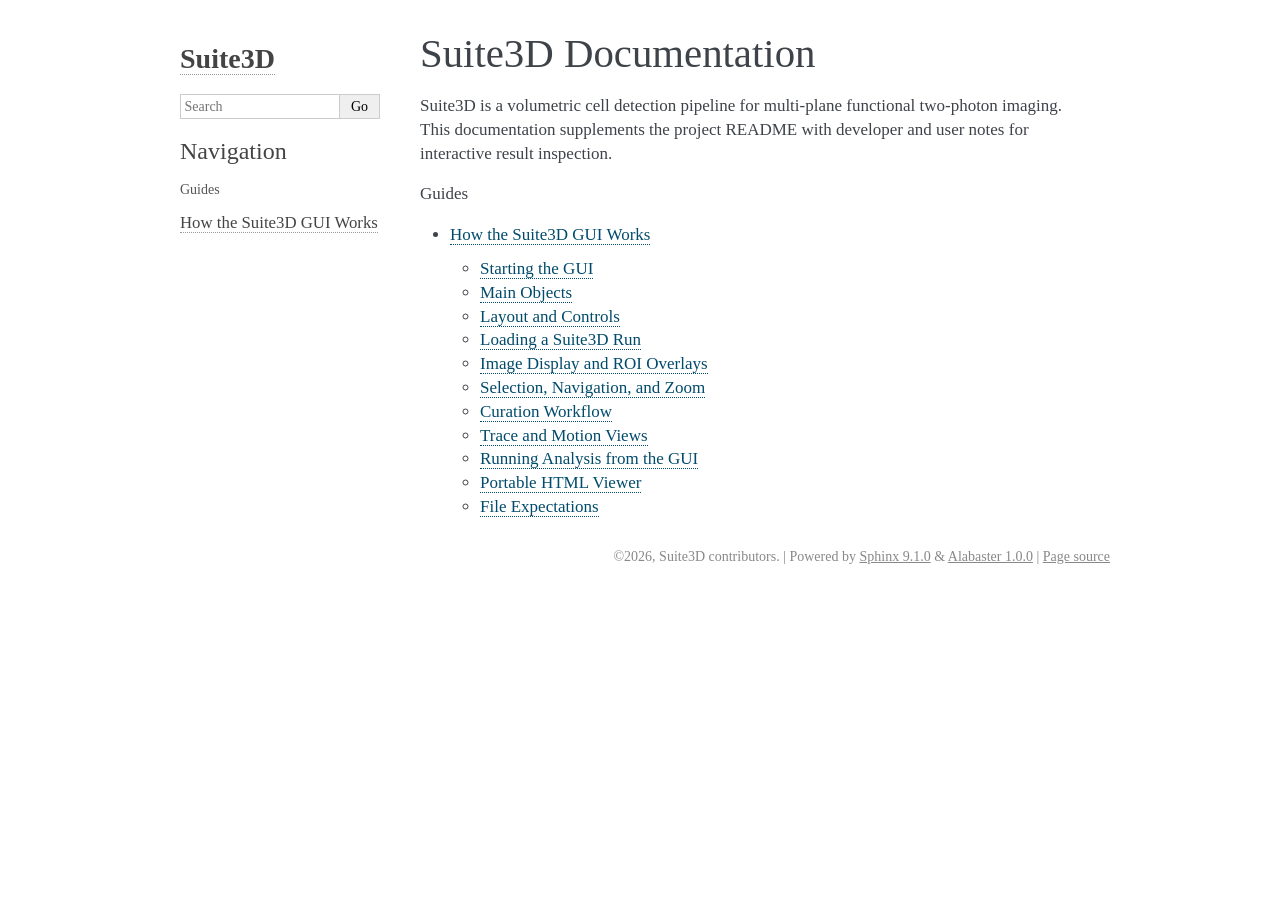
==== docs/_build/html/index.html @ a93b2b89 "Add GUI Sphinx documentation" ====
<!DOCTYPE html>

<html lang="en" data-content_root="./">
  <head>
    <meta charset="utf-8" />
    <meta name="viewport" content="width=device-width, initial-scale=1.0" /><meta name="viewport" content="width=device-width, initial-scale=1" />

    <title>Suite3D Documentation &#8212; Suite3D documentation</title>
    <link rel="stylesheet" type="text/css" href="_static/pygments.css?v=5ecbeea2" />
    <link rel="stylesheet" type="text/css" href="_static/basic.css?v=b08954a9" />
    <link rel="stylesheet" type="text/css" href="_static/alabaster.css?v=27fed22d" />
    <script src="_static/documentation_options.js?v=5929fcd5"></script>
    <script src="_static/doctools.js?v=fd6eb6e6"></script>
    <script src="_static/sphinx_highlight.js?v=6ffebe34"></script>
    <link rel="index" title="Index" href="genindex.html" />
    <link rel="search" title="Search" href="search.html" />
    <link rel="next" title="How the Suite3D GUI Works" href="gui.html" />

  <link rel="stylesheet" href="_static/custom.css" type="text/css" />





  </head><body>


    <div class="document">
      <div class="documentwrapper">
        <div class="bodywrapper">


          <div class="body" role="main">

  <section id="suite3d-documentation">
<h1>Suite3D Documentation<a class="headerlink" href="#suite3d-documentation" title="Link to this heading">¶</a></h1>
<p>Suite3D is a volumetric cell detection pipeline for multi-plane functional
two-photon imaging. This documentation supplements the project README with
developer and user notes for interactive result inspection.</p>
<div class="toctree-wrapper compound">
<p class="caption" role="heading"><span class="caption-text">Guides</span></p>
<ul>
<li class="toctree-l1"><a class="reference internal" href="gui.html">How the Suite3D GUI Works</a><ul>
<li class="toctree-l2"><a class="reference internal" href="gui.html#starting-the-gui">Starting the GUI</a></li>
<li class="toctree-l2"><a class="reference internal" href="gui.html#main-objects">Main Objects</a></li>
<li class="toctree-l2"><a class="reference internal" href="gui.html#layout-and-controls">Layout and Controls</a></li>
<li class="toctree-l2"><a class="reference internal" href="gui.html#loading-a-suite3d-run">Loading a Suite3D Run</a></li>
<li class="toctree-l2"><a class="reference internal" href="gui.html#image-display-and-roi-overlays">Image Display and ROI Overlays</a></li>
<li class="toctree-l2"><a class="reference internal" href="gui.html#selection-navigation-and-zoom">Selection, Navigation, and Zoom</a></li>
<li class="toctree-l2"><a class="reference internal" href="gui.html#curation-workflow">Curation Workflow</a></li>
<li class="toctree-l2"><a class="reference internal" href="gui.html#trace-and-motion-views">Trace and Motion Views</a></li>
<li class="toctree-l2"><a class="reference internal" href="gui.html#running-analysis-from-the-gui">Running Analysis from the GUI</a></li>
<li class="toctree-l2"><a class="reference internal" href="gui.html#portable-html-viewer">Portable HTML Viewer</a></li>
<li class="toctree-l2"><a class="reference internal" href="gui.html#file-expectations">File Expectations</a></li>
</ul>
</li>
</ul>
</div>
</section>


          </div>

        </div>
      </div>
      <div class="sphinxsidebar" role="navigation" aria-label="Main">
        <div class="sphinxsidebarwrapper">
<h1 class="logo"><a href="#">Suite3D</a></h1>









<search id="searchbox" style="display: none" role="search">
    <div class="searchformwrapper">
    <form class="search" action="search.html" method="get">
      <input type="text" name="q" aria-labelledby="searchlabel" autocomplete="off" autocorrect="off" autocapitalize="off" spellcheck="false" placeholder="Search"/>
      <input type="submit" value="Go" />
    </form>
    </div>
</search>
<script>document.getElementById('searchbox').style.display = "block"</script><h3>Navigation</h3>
<p class="caption" role="heading"><span class="caption-text">Guides</span></p>
<ul>
<li class="toctree-l1"><a class="reference internal" href="gui.html">How the Suite3D GUI Works</a></li>
</ul>

<div class="relations">
<h3>Related Topics</h3>
<ul>
  <li><a href="#">Documentation overview</a><ul>
      <li>Next: <a href="gui.html" title="next chapter">How the Suite3D GUI Works</a></li>
  </ul></li>
</ul>
</div>








        </div>
      </div>
      <div class="clearer"></div>
    </div>
    <div class="footer">
      &#169;2026, Suite3D contributors.

      |
      Powered by <a href="https://www.sphinx-doc.org/">Sphinx 9.1.0</a>
      &amp; <a href="https://alabaster.readthedocs.io">Alabaster 1.0.0</a>

      |
      <a href="_sources/index.rst.txt"
          rel="nofollow">Page source</a>
    </div>




  </body>
</html>
---- docs/_build/html/_static/pygments.css ----
pre { line-height: 125%; }
td.linenos .normal { color: inherit; background-color: transparent; padding-left: 5px; padding-right: 5px; }
span.linenos { color: inherit; background-color: transparent; padding-left: 5px; padding-right: 5px; }
td.linenos .special { color: #000000; background-color: #ffffc0; padding-left: 5px; padding-right: 5px; }
span.linenos.special { color: #000000; background-color: #ffffc0; padding-left: 5px; padding-right: 5px; }
.highlight .hll { background-color: #ffffcc }
.highlight { background: #f8f8f8; }
.highlight .c { color: #8F5902; font-style: italic } /* Comment */
.highlight .err { color: #A40000; border: 1px solid #EF2929 } /* Error */
.highlight .g { color: #000 } /* Generic */
.highlight .k { color: #004461; font-weight: bold } /* Keyword */
.highlight .l { color: #000 } /* Literal */
.highlight .n { color: #000 } /* Name */
.highlight .o { color: #582800 } /* Operator */
.highlight .x { color: #000 } /* Other */
.highlight .p { color: #000; font-weight: bold } /* Punctuation */
.highlight .ch { color: #8F5902; font-style: italic } /* Comment.Hashbang */
.highlight .cm { color: #8F5902; font-style: italic } /* Comment.Multiline */
.highlight .cp { color: #8F5902 } /* Comment.Preproc */
.highlight .cpf { color: #8F5902; font-style: italic } /* Comment.PreprocFile */
.highlight .c1 { color: #8F5902; font-style: italic } /* Comment.Single */
.highlight .cs { color: #8F5902; font-style: italic } /* Comment.Special */
.highlight .gd { color: #A40000 } /* Generic.Deleted */
.highlight .ge { color: #000; font-style: italic } /* Generic.Emph */
.highlight .ges { color: #000 } /* Generic.EmphStrong */
.highlight .gr { color: #EF2929 } /* Generic.Error */
.highlight .gh { color: #000080; font-weight: bold } /* Generic.Heading */
.highlight .gi { color: #00A000 } /* Generic.Inserted */
.highlight .go { color: #888 } /* Generic.Output */
.highlight .gp { color: #745334 } /* Generic.Prompt */
.highlight .gs { color: #000; font-weight: bold } /* Generic.Strong */
.highlight .gu { color: #800080; font-weight: bold } /* Generic.Subheading */
.highlight .gt { color: #A40000; font-weight: bold } /* Generic.Traceback */
.highlight .kc { color: #004461; font-weight: bold } /* Keyword.Constant */
.highlight .kd { color: #004461; font-weight: bold } /* Keyword.Declaration */
.highlight .kn { color: #004461; font-weight: bold } /* Keyword.Namespace */
.highlight .kp { color: #004461; font-weight: bold } /* Keyword.Pseudo */
.highlight .kr { color: #004461; font-weight: bold } /* Keyword.Reserved */
.highlight .kt { color: #004461; font-weight: bold } /* Keyword.Type */
.highlight .ld { color: #000 } /* Literal.Date */
.highlight .m { color: #900 } /* Literal.Number */
.highlight .s { color: #4E9A06 } /* Literal.String */
.highlight .na { color: #C4A000 } /* Name.Attribute */
.highlight .nb { color: #004461 } /* Name.Builtin */
.highlight .nc { color: #000 } /* Name.Class */
.highlight .no { color: #000 } /* Name.Constant */
.highlight .nd { color: #888 } /* Name.Decorator */
.highlight .ni { color: #CE5C00 } /* Name.Entity */
.highlight .ne { color: #C00; font-weight: bold } /* Name.Exception */
.highlight .nf { color: #000 } /* Name.Function */
.highlight .nl { color: #F57900 } /* Name.Label */
.highlight .nn { color: #000 } /* Name.Namespace */
.highlight .nx { color: #000 } /* Name.Other */
.highlight .py { color: #000 } /* Name.Property */
.highlight .nt { color: #004461; font-weight: bold } /* Name.Tag */
.highlight .nv { color: #000 } /* Name.Variable */
.highlight .ow { color: #004461; font-weight: bold } /* Operator.Word */
.highlight .pm { color: #000; font-weight: bold } /* Punctuation.Marker */
.highlight .w { color: #F8F8F8 } /* Text.Whitespace */
.highlight .mb { color: #900 } /* Literal.Number.Bin */
.highlight .mf { color: #900 } /* Literal.Number.Float */
.highlight .mh { color: #900 } /* Literal.Number.Hex */
.highlight .mi { color: #900 } /* Literal.Number.Integer */
.highlight .mo { color: #900 } /* Literal.Number.Oct */
.highlight .sa { color: #4E9A06 } /* Literal.String.Affix */
.highlight .sb { color: #4E9A06 } /* Literal.String.Backtick */
.highlight .sc { color: #4E9A06 } /* Literal.String.Char */
.highlight .dl { color: #4E9A06 } /* Literal.String.Delimiter */
.highlight .sd { color: #8F5902; font-style: italic } /* Literal.String.Doc */
.highlight .s2 { color: #4E9A06 } /* Literal.String.Double */
.highlight .se { color: #4E9A06 } /* Literal.String.Escape */
.highlight .sh { color: #4E9A06 } /* Literal.String.Heredoc */
.highlight .si { color: #4E9A06 } /* Literal.String.Interpol */
.highlight .sx { color: #4E9A06 } /* Literal.String.Other */
.highlight .sr { color: #4E9A06 } /* Literal.String.Regex */
.highlight .s1 { color: #4E9A06 } /* Literal.String.Single */
.highlight .ss { color: #4E9A06 } /* Literal.String.Symbol */
.highlight .bp { color: #3465A4 } /* Name.Builtin.Pseudo */
.highlight .fm { color: #000 } /* Name.Function.Magic */
.highlight .vc { color: #000 } /* Name.Variable.Class */
.highlight .vg { color: #000 } /* Name.Variable.Global */
.highlight .vi { color: #000 } /* Name.Variable.Instance */
.highlight .vm { color: #000 } /* Name.Variable.Magic */
.highlight .il { color: #900 } /* Literal.Number.Integer.Long */
---- docs/_build/html/_static/basic.css ----
/*
 * Sphinx stylesheet -- basic theme.
 */

/* -- main layout ----------------------------------------------------------- */

div.clearer {
    clear: both;
}

div.section::after {
    display: block;
    content: '';
    clear: left;
}

/* -- relbar ---------------------------------------------------------------- */

div.related {
    width: 100%;
    font-size: 90%;
}

div.related h3 {
    display: none;
}

div.related ul {
    margin: 0;
    padding: 0 0 0 10px;
    list-style: none;
}

div.related li {
    display: inline;
}

div.related li.right {
    float: right;
    margin-right: 5px;
}

/* -- sidebar --------------------------------------------------------------- */

div.sphinxsidebarwrapper {
    padding: 10px 5px 0 10px;
}

div.sphinxsidebar {
    float: left;
    width: 230px;
    margin-left: -100%;
    font-size: 90%;
    word-wrap: break-word;
    overflow-wrap : break-word;
}

div.sphinxsidebar ul {
    list-style: none;
}

div.sphinxsidebar ul ul,
div.sphinxsidebar ul.want-points {
    margin-left: 20px;
    list-style: square;
}

div.sphinxsidebar ul ul {
    margin-top: 0;
    margin-bottom: 0;
}

div.sphinxsidebar form {
    margin-top: 10px;
}

div.sphinxsidebar input {
    border: 1px solid #98dbcc;
    font-family: sans-serif;
    font-size: 1em;
}

div.sphinxsidebar #searchbox form.search {
    overflow: hidden;
}

div.sphinxsidebar #searchbox input[type="text"] {
    float: left;
    width: 80%;
    padding: 0.25em;
    box-sizing: border-box;
}

div.sphinxsidebar #searchbox input[type="submit"] {
    float: left;
    width: 20%;
    border-left: none;
    padding: 0.25em;
    box-sizing: border-box;
}


img {
    border: 0;
    max-width: 100%;
}

/* -- search page ----------------------------------------------------------- */

ul.search {
    margin-top: 10px;
}

ul.search li {
    padding: 5px 0;
}

ul.search li a {
    font-weight: bold;
}

ul.search li p.context {
    color: #888;
    margin: 2px 0 0 30px;
    text-align: left;
}

ul.keywordmatches li.goodmatch a {
    font-weight: bold;
}

/* -- index page ------------------------------------------------------------ */

table.contentstable {
    width: 90%;
    margin-left: auto;
    margin-right: auto;
}

table.contentstable p.biglink {
    line-height: 150%;
}

a.biglink {
    font-size: 1.3em;
}

span.linkdescr {
    font-style: italic;
    padding-top: 5px;
    font-size: 90%;
}

/* -- general index --------------------------------------------------------- */

table.indextable {
    width: 100%;
}

table.indextable td {
    text-align: left;
    vertical-align: top;
}

table.indextable ul {
    margin-top: 0;
    margin-bottom: 0;
    list-style-type: none;
}

table.indextable > tbody > tr > td > ul {
    padding-left: 0em;
}

table.indextable tr.pcap {
    height: 10px;
}

table.indextable tr.cap {
    margin-top: 10px;
    background-color: #f2f2f2;
}

img.toggler {
    margin-right: 3px;
    margin-top: 3px;
    cursor: pointer;
}

div.modindex-jumpbox {
    border-top: 1px solid #ddd;
    border-bottom: 1px solid #ddd;
    margin: 1em 0 1em 0;
    padding: 0.4em;
}

div.genindex-jumpbox {
    border-top: 1px solid #ddd;
    border-bottom: 1px solid #ddd;
    margin: 1em 0 1em 0;
    padding: 0.4em;
}

/* -- domain module index --------------------------------------------------- */

table.modindextable td {
    padding: 2px;
    border-collapse: collapse;
}

/* -- general body styles --------------------------------------------------- */

div.body {
    min-width: inherit;
    max-width: 800px;
}

div.body p, div.body dd, div.body li, div.body blockquote {
    -moz-hyphens: auto;
    -ms-hyphens: auto;
    -webkit-hyphens: auto;
    hyphens: auto;
}

a.headerlink {
    visibility: hidden;
}

a:visited {
    color: #551A8B;
}

h1:hover > a.headerlink,
h2:hover > a.headerlink,
h3:hover > a.headerlink,
h4:hover > a.headerlink,
h5:hover > a.headerlink,
h6:hover > a.headerlink,
dt:hover > a.headerlink,
caption:hover > a.headerlink,
p.caption:hover > a.headerlink,
div.code-block-caption:hover > a.headerlink {
    visibility: visible;
}

div.body p.caption {
    text-align: inherit;
}

div.body td {
    text-align: left;
}

.first {
    margin-top: 0 !important;
}

p.rubric {
    margin-top: 30px;
    font-weight: bold;
}

img.align-left, figure.align-left, .figure.align-left, object.align-left {
    clear: left;
    float: left;
    margin-right: 1em;
}

img.align-right, figure.align-right, .figure.align-right, object.align-right {
    clear: right;
    float: right;
    margin-left: 1em;
}

img.align-center, figure.align-center, .figure.align-center, object.align-center {
  display: block;
  margin-left: auto;
  margin-right: auto;
}

img.align-default, figure.align-default, .figure.align-default {
  display: block;
  margin-left: auto;
  margin-right: auto;
}

.align-left {
    text-align: left;
}

.align-center {
    text-align: center;
}

.align-default {
    text-align: center;
}

.align-right {
    text-align: right;
}

/* -- sidebars -------------------------------------------------------------- */

div.sidebar,
aside.sidebar {
    margin: 0 0 0.5em 1em;
    border: 1px solid #ddb;
    padding: 7px;
    background-color: #ffe;
    width: 40%;
    float: right;
    clear: right;
    overflow-x: auto;
}

p.sidebar-title {
    font-weight: bold;
}

nav.contents,
aside.topic,
div.admonition, div.topic, blockquote {
    clear: left;
}

/* -- topics ---------------------------------------------------------------- */

nav.contents,
aside.topic,
div.topic {
    border: 1px solid #ccc;
    padding: 7px;
    margin: 10px 0 10px 0;
}

p.topic-title {
    font-size: 1.1em;
    font-weight: bold;
    margin-top: 10px;
}

/* -- admonitions ----------------------------------------------------------- */

div.admonition {
    margin-top: 10px;
    margin-bottom: 10px;
    padding: 7px;
}

div.admonition dt {
    font-weight: bold;
}

p.admonition-title {
    margin: 0px 10px 5px 0px;
    font-weight: bold;
}

div.body p.centered {
    text-align: center;
    margin-top: 25px;
}

/* -- content of sidebars/topics/admonitions -------------------------------- */

div.sidebar > :last-child,
aside.sidebar > :last-child,
nav.contents > :last-child,
aside.topic > :last-child,
div.topic > :last-child,
div.admonition > :last-child {
    margin-bottom: 0;
}

div.sidebar::after,
aside.sidebar::after,
nav.contents::after,
aside.topic::after,
div.topic::after,
div.admonition::after,
blockquote::after {
    display: block;
    content: '';
    clear: both;
}

/* -- tables ---------------------------------------------------------------- */

table.docutils {
    margin-top: 10px;
    margin-bottom: 10px;
    border: 0;
    border-collapse: collapse;
}

table.align-center {
    margin-left: auto;
    margin-right: auto;
}

table.align-default {
    margin-left: auto;
    margin-right: auto;
}

table caption span.caption-number {
    font-style: italic;
}

table caption span.caption-text {
}

table.docutils td, table.docutils th {
    padding: 1px 8px 1px 5px;
    border-top: 0;
    border-left: 0;
    border-right: 0;
    border-bottom: 1px solid #aaa;
}

th {
    text-align: left;
    padding-right: 5px;
}

table.citation {
    border-left: solid 1px gray;
    margin-left: 1px;
}

table.citation td {
    border-bottom: none;
}

th > :first-child,
td > :first-child {
    margin-top: 0px;
}

th > :last-child,
td > :last-child {
    margin-bottom: 0px;
}

/* -- figures --------------------------------------------------------------- */

div.figure, figure {
    margin: 0.5em;
    padding: 0.5em;
}

div.figure p.caption, figcaption {
    padding: 0.3em;
}

div.figure p.caption span.caption-number,
figcaption span.caption-number {
    font-style: italic;
}

div.figure p.caption span.caption-text,
figcaption span.caption-text {
}

/* -- field list styles ----------------------------------------------------- */

table.field-list td, table.field-list th {
    border: 0 !important;
}

.field-list ul {
    margin: 0;
    padding-left: 1em;
}

.field-list p {
    margin: 0;
}

.field-name {
    -moz-hyphens: manual;
    -ms-hyphens: manual;
    -webkit-hyphens: manual;
    hyphens: manual;
}

/* -- hlist styles ---------------------------------------------------------- */

table.hlist {
    margin: 1em 0;
}

table.hlist td {
    vertical-align: top;
}

/* -- object description styles --------------------------------------------- */

.sig {
	font-family: 'Consolas', 'Menlo', 'DejaVu Sans Mono', 'Bitstream Vera Sans Mono', monospace;
}

.sig-name, code.descname {
    background-color: transparent;
    font-weight: bold;
}

.sig-name {
	font-size: 1.1em;
}

code.descname {
    font-size: 1.2em;
}

.sig-prename, code.descclassname {
    background-color: transparent;
}

.optional {
    font-size: 1.3em;
}

.sig-paren {
    font-size: larger;
}

.sig-param.n {
	font-style: italic;
}

/* C++ specific styling */

.sig-inline.c-texpr,
.sig-inline.cpp-texpr {
	font-family: unset;
}

.sig.c   .k, .sig.c   .kt,
.sig.cpp .k, .sig.cpp .kt {
	color: #0033B3;
}

.sig.c   .m,
.sig.cpp .m {
	color: #1750EB;
}

.sig.c   .s, .sig.c   .sc,
.sig.cpp .s, .sig.cpp .sc {
	color: #067D17;
}


/* -- other body styles ----------------------------------------------------- */

ol.arabic {
    list-style: decimal;
}

ol.loweralpha {
    list-style: lower-alpha;
}

ol.upperalpha {
    list-style: upper-alpha;
}

ol.lowerroman {
    list-style: lower-roman;
}

ol.upperroman {
    list-style: upper-roman;
}

:not(li) > ol > li:first-child > :first-child,
:not(li) > ul > li:first-child > :first-child {
    margin-top: 0px;
}

:not(li) > ol > li:last-child > :last-child,
:not(li) > ul > li:last-child > :last-child {
    margin-bottom: 0px;
}

ol.simple ol p,
ol.simple ul p,
ul.simple ol p,
ul.simple ul p {
    margin-top: 0;
}

ol.simple > li:not(:first-child) > p,
ul.simple > li:not(:first-child) > p {
    margin-top: 0;
}

ol.simple p,
ul.simple p {
    margin-bottom: 0;
}

aside.footnote > span,
div.citation > span {
    float: left;
}
aside.footnote > span:last-of-type,
div.citation > span:last-of-type {
  padding-right: 0.5em;
}
aside.footnote > p {
  margin-left: 2em;
}
div.citation > p {
  margin-left: 4em;
}
aside.footnote > p:last-of-type,
div.citation > p:last-of-type {
    margin-bottom: 0em;
}
aside.footnote > p:last-of-type:after,
div.citation > p:last-of-type:after {
    content: "";
    clear: both;
}

dl.field-list {
    display: grid;
    grid-template-columns: fit-content(30%) auto;
}

dl.field-list > dt {
    font-weight: bold;
    word-break: break-word;
    padding-left: 0.5em;
    padding-right: 5px;
}

dl.field-list > dd {
    padding-left: 0.5em;
    margin-top: 0em;
    margin-left: 0em;
    margin-bottom: 0em;
}

dl {
    margin-bottom: 15px;
}

dd > :first-child {
    margin-top: 0px;
}

dd ul, dd table {
    margin-bottom: 10px;
}

dd {
    margin-top: 3px;
    margin-bottom: 10px;
    margin-left: 30px;
}

.sig dd {
    margin-top: 0px;
    margin-bottom: 0px;
}

.sig dl {
    margin-top: 0px;
    margin-bottom: 0px;
}

dl > dd:last-child,
dl > dd:last-child > :last-child {
    margin-bottom: 0;
}

dt:target, span.highlighted {
    background-color: #fbe54e;
}

rect.highlighted {
    fill: #fbe54e;
}

dl.glossary dt {
    font-weight: bold;
    font-size: 1.1em;
}

.versionmodified {
    font-style: italic;
}

.system-message {
    background-color: #fda;
    padding: 5px;
    border: 3px solid red;
}

.footnote:target  {
    background-color: #ffa;
}

.line-block {
    display: block;
    margin-top: 1em;
    margin-bottom: 1em;
}

.line-block .line-block {
    margin-top: 0;
    margin-bottom: 0;
    margin-left: 1.5em;
}

.guilabel, .menuselection {
    font-family: sans-serif;
}

.accelerator {
    text-decoration: underline;
}

.classifier {
    font-style: oblique;
}

.classifier:before {
    font-style: normal;
    margin: 0 0.5em;
    content: ":";
    display: inline-block;
}

abbr, acronym {
    border-bottom: dotted 1px;
    cursor: help;
}

/* -- code displays --------------------------------------------------------- */

pre {
    overflow: auto;
    overflow-y: hidden;  /* fixes display issues on Chrome browsers */
}

pre, div[class*="highlight-"] {
    clear: both;
}

span.pre {
    -moz-hyphens: none;
    -ms-hyphens: none;
    -webkit-hyphens: none;
    hyphens: none;
    white-space: nowrap;
}

div[class*="highlight-"] {
    margin: 1em 0;
}

td.linenos pre {
    border: 0;
    background-color: transparent;
    color: #aaa;
}

table.highlighttable {
    display: block;
}

table.highlighttable tbody {
    display: block;
}

table.highlighttable tr {
    display: flex;
}

table.highlighttable td {
    margin: 0;
    padding: 0;
}

table.highlighttable td.linenos {
    padding-right: 0.5em;
}

table.highlighttable td.code {
    flex: 1;
    overflow: hidden;
}

.highlight .hll {
    display: block;
}

div.highlight pre,
table.highlighttable pre {
    margin: 0;
}

div.code-block-caption + div {
    margin-top: 0;
}

div.code-block-caption {
    margin-top: 1em;
    padding: 2px 5px;
    font-size: small;
}

div.code-block-caption code {
    background-color: transparent;
}

table.highlighttable td.linenos,
span.linenos,
div.highlight span.gp {  /* gp: Generic.Prompt */
  user-select: none;
  -webkit-user-select: text; /* Safari fallback only */
  -webkit-user-select: none; /* Chrome/Safari */
  -moz-user-select: none; /* Firefox */
  -ms-user-select: none; /* IE10+ */
}

div.code-block-caption span.caption-number {
    padding: 0.1em 0.3em;
    font-style: italic;
}

div.code-block-caption span.caption-text {
}

div.literal-block-wrapper {
    margin: 1em 0;
}

code.xref, a code {
    background-color: transparent;
    font-weight: bold;
}

h1 code, h2 code, h3 code, h4 code, h5 code, h6 code {
    background-color: transparent;
}

.viewcode-link {
    float: right;
}

.viewcode-back {
    float: right;
    font-family: sans-serif;
}

div.viewcode-block:target {
    margin: -1px -10px;
    padding: 0 10px;
}

/* -- math display ---------------------------------------------------------- */

img.math {
    vertical-align: middle;
}

div.body div.math p {
    text-align: center;
}

span.eqno {
    float: right;
}

span.eqno a.headerlink {
    position: absolute;
    z-index: 1;
}

div.math:hover a.headerlink {
    visibility: visible;
}

/* -- printout stylesheet --------------------------------------------------- */

@media print {
    div.document,
    div.documentwrapper,
    div.bodywrapper {
        margin: 0 !important;
        width: 100%;
    }

    div.sphinxsidebar,
    div.related,
    div.footer,
    #top-link {
        display: none;
    }
}
---- docs/_build/html/_static/alabaster.css ----
/* -- page layout ----------------------------------------------------------- */

body {
    font-family: Georgia, serif;
    font-size: 17px;
    background-color: #fff;
    color: #000;
    margin: 0;
    padding: 0;
}


div.document {
    width: 940px;
    margin: 30px auto 0 auto;
}

div.documentwrapper {
    float: left;
    width: 100%;
}

div.bodywrapper {
    margin: 0 0 0 220px;
}

div.sphinxsidebar {
    width: 220px;
    font-size: 14px;
    line-height: 1.5;
}

hr {
    border: 1px solid #B1B4B6;
}

div.body {
    background-color: #fff;
    color: #3E4349;
    padding: 0 30px 0 30px;
}

div.body > .section {
    text-align: left;
}

div.footer {
    width: 940px;
    margin: 20px auto 30px auto;
    font-size: 14px;
    color: #888;
    text-align: right;
}

div.footer a {
    color: #888;
}

p.caption {
    font-family: inherit;
    font-size: inherit;
}


div.relations {
    display: none;
}


div.sphinxsidebar {
    max-height: 100%;
    overflow-y: auto;
}

div.sphinxsidebar a {
    color: #444;
    text-decoration: none;
    border-bottom: 1px dotted #999;
}

div.sphinxsidebar a:hover {
    border-bottom: 1px solid #999;
}

div.sphinxsidebarwrapper {
    padding: 18px 10px;
}

div.sphinxsidebarwrapper p.logo {
    padding: 0;
    margin: -10px 0 0 0px;
    text-align: center;
}

div.sphinxsidebarwrapper h1.logo {
    margin-top: -10px;
    text-align: center;
    margin-bottom: 5px;
    text-align: left;
}

div.sphinxsidebarwrapper h1.logo-name {
    margin-top: 0px;
}

div.sphinxsidebarwrapper p.blurb {
    margin-top: 0;
    font-style: normal;
}

div.sphinxsidebar h3,
div.sphinxsidebar h4 {
    font-family: Georgia, serif;
    color: #444;
    font-size: 24px;
    font-weight: normal;
    margin: 0 0 5px 0;
    padding: 0;
}

div.sphinxsidebar h4 {
    font-size: 20px;
}

div.sphinxsidebar h3 a {
    color: #444;
}

div.sphinxsidebar p.logo a,
div.sphinxsidebar h3 a,
div.sphinxsidebar p.logo a:hover,
div.sphinxsidebar h3 a:hover {
    border: none;
}

div.sphinxsidebar p {
    color: #555;
    margin: 10px 0;
}

div.sphinxsidebar ul {
    margin: 10px 0;
    padding: 0;
    color: #000;
}

div.sphinxsidebar ul li.toctree-l1 > a {
    font-size: 120%;
}

div.sphinxsidebar ul li.toctree-l2 > a {
    font-size: 110%;
}

div.sphinxsidebar input {
    border: 1px solid #CCC;
    font-family: Georgia, serif;
    font-size: 1em;
}

div.sphinxsidebar #searchbox {
    margin: 1em 0;
}

div.sphinxsidebar .search > div {
    display: table-cell;
}

div.sphinxsidebar hr {
    border: none;
    height: 1px;
    color: #AAA;
    background: #AAA;

    text-align: left;
    margin-left: 0;
    width: 50%;
}

div.sphinxsidebar .badge {
    border-bottom: none;
}

div.sphinxsidebar .badge:hover {
    border-bottom: none;
}

/* To address an issue with donation coming after search */
div.sphinxsidebar h3.donation {
    margin-top: 10px;
}

/* -- body styles ----------------------------------------------------------- */

a {
    color: #004B6B;
    text-decoration: underline;
}

a:hover {
    color: #6D4100;
    text-decoration: underline;
}

div.body h1,
div.body h2,
div.body h3,
div.body h4,
div.body h5,
div.body h6 {
    font-family: Georgia, serif;
    font-weight: normal;
    margin: 30px 0px 10px 0px;
    padding: 0;
}

div.body h1 { margin-top: 0; padding-top: 0; font-size: 240%; }
div.body h2 { font-size: 180%; }
div.body h3 { font-size: 150%; }
div.body h4 { font-size: 130%; }
div.body h5 { font-size: 100%; }
div.body h6 { font-size: 100%; }

a.headerlink {
    color: #DDD;
    padding: 0 4px;
    text-decoration: none;
}

a.headerlink:hover {
    color: #444;
    background: #EAEAEA;
}

div.body p, div.body dd, div.body li {
    line-height: 1.4em;
}

div.admonition {
    margin: 20px 0px;
    padding: 10px 30px;
    background-color: #EEE;
    border: 1px solid #CCC;
}

div.admonition tt.xref, div.admonition code.xref, div.admonition a tt {
    background-color: #FBFBFB;
    border-bottom: 1px solid #fafafa;
}

div.admonition p.admonition-title {
    font-family: Georgia, serif;
    font-weight: normal;
    font-size: 24px;
    margin: 0 0 10px 0;
    padding: 0;
    line-height: 1;
}

div.admonition p.last {
    margin-bottom: 0;
}

dt:target, .highlight {
    background: #FAF3E8;
}

div.warning {
    background-color: #FCC;
    border: 1px solid #FAA;
}

div.danger {
    background-color: #FCC;
    border: 1px solid #FAA;
    -moz-box-shadow: 2px 2px 4px #D52C2C;
    -webkit-box-shadow: 2px 2px 4px #D52C2C;
    box-shadow: 2px 2px 4px #D52C2C;
}

div.error {
    background-color: #FCC;
    border: 1px solid #FAA;
    -moz-box-shadow: 2px 2px 4px #D52C2C;
    -webkit-box-shadow: 2px 2px 4px #D52C2C;
    box-shadow: 2px 2px 4px #D52C2C;
}

div.caution {
    background-color: #FCC;
    border: 1px solid #FAA;
}

div.attention {
    background-color: #FCC;
    border: 1px solid #FAA;
}

div.important {
    background-color: #EEE;
    border: 1px solid #CCC;
}

div.note {
    background-color: #EEE;
    border: 1px solid #CCC;
}

div.tip {
    background-color: #EEE;
    border: 1px solid #CCC;
}

div.hint {
    background-color: #EEE;
    border: 1px solid #CCC;
}

div.seealso {
    background-color: #EEE;
    border: 1px solid #CCC;
}

div.topic {
    background-color: #EEE;
}

p.admonition-title {
    display: inline;
}

p.admonition-title:after {
    content: ":";
}

pre, tt, code {
    font-family: 'Consolas', 'Menlo', 'DejaVu Sans Mono', 'Bitstream Vera Sans Mono', monospace;
    font-size: 0.9em;
}

.hll {
    background-color: #FFC;
    margin: 0 -12px;
    padding: 0 12px;
    display: block;
}

img.screenshot {
}

tt.descname, tt.descclassname, code.descname, code.descclassname {
    font-size: 0.95em;
}

tt.descname, code.descname {
    padding-right: 0.08em;
}

img.screenshot {
    -moz-box-shadow: 2px 2px 4px #EEE;
    -webkit-box-shadow: 2px 2px 4px #EEE;
    box-shadow: 2px 2px 4px #EEE;
}

table.docutils {
    border: 1px solid #888;
    -moz-box-shadow: 2px 2px 4px #EEE;
    -webkit-box-shadow: 2px 2px 4px #EEE;
    box-shadow: 2px 2px 4px #EEE;
}

table.docutils td, table.docutils th {
    border: 1px solid #888;
    padding: 0.25em 0.7em;
}

table.field-list, table.footnote {
    border: none;
    -moz-box-shadow: none;
    -webkit-box-shadow: none;
    box-shadow: none;
}

table.footnote {
    margin: 15px 0;
    width: 100%;
    border: 1px solid #EEE;
    background: #FDFDFD;
    font-size: 0.9em;
}

table.footnote + table.footnote {
    margin-top: -15px;
    border-top: none;
}

table.field-list th {
    padding: 0 0.8em 0 0;
}

table.field-list td {
    padding: 0;
}

table.field-list p {
    margin-bottom: 0.8em;
}

/* Cloned from
 * https://github.com/sphinx-doc/sphinx/commit/ef60dbfce09286b20b7385333d63a60321784e68
 */
.field-name {
    -moz-hyphens: manual;
    -ms-hyphens: manual;
    -webkit-hyphens: manual;
    hyphens: manual;
}

table.footnote td.label {
    width: .1px;
    padding: 0.3em 0 0.3em 0.5em;
}

table.footnote td {
    padding: 0.3em 0.5em;
}

dl {
    margin-left: 0;
    margin-right: 0;
    margin-top: 0;
    padding: 0;
}

dl dd {
    margin-left: 30px;
}

blockquote {
    margin: 0 0 0 30px;
    padding: 0;
}

ul, ol {
    /* Matches the 30px from the narrow-screen "li > ul" selector below */
    margin: 10px 0 10px 30px;
    padding: 0;
}

pre {
    background: unset;
    padding: 7px 30px;
    margin: 15px 0px;
    line-height: 1.3em;
}

div.viewcode-block:target {
    background: #ffd;
}

dl pre, blockquote pre, li pre {
    margin-left: 0;
    padding-left: 30px;
}

tt, code {
    background-color: #ecf0f3;
    color: #222;
    /* padding: 1px 2px; */
}

tt.xref, code.xref, a tt {
    background-color: #FBFBFB;
    border-bottom: 1px solid #fff;
}

a.reference {
    text-decoration: none;
    border-bottom: 1px dotted #004B6B;
}

a.reference:hover {
    border-bottom: 1px solid #6D4100;
}

/* Don't put an underline on images */
a.image-reference, a.image-reference:hover {
    border-bottom: none;
}

a.footnote-reference {
    text-decoration: none;
    font-size: 0.7em;
    vertical-align: top;
    border-bottom: 1px dotted #004B6B;
}

a.footnote-reference:hover {
    border-bottom: 1px solid #6D4100;
}

a:hover tt, a:hover code {
    background: #EEE;
}

@media screen and (max-width: 940px) {

    body {
        margin: 0;
        padding: 20px 30px;
    }

    div.documentwrapper {
        float: none;
        background: #fff;
        margin-left: 0;
        margin-top: 0;
        margin-right: 0;
        margin-bottom: 0;
    }

    div.sphinxsidebar {
        display: block;
        float: none;
        width: unset;
        margin: 50px -30px -20px -30px;
        padding: 10px 20px;
        background: #333;
        color: #FFF;
    }

    div.sphinxsidebar h3, div.sphinxsidebar h4, div.sphinxsidebar p,
    div.sphinxsidebar h3 a {
        color: #fff;
    }

    div.sphinxsidebar a {
        color: #AAA;
    }

    div.sphinxsidebar p.logo {
        display: none;
    }

    div.document {
        width: 100%;
        margin: 0;
    }

    div.footer {
        display: none;
    }

    div.bodywrapper {
        margin: 0;
    }

    div.body {
        min-height: 0;
        min-width: auto; /* fixes width on small screens, breaks .hll */
        padding: 0;
    }

    .hll {
        /* "fixes" the breakage */
        width: max-content;
    }

    .rtd_doc_footer {
        display: none;
    }

    .document {
        width: auto;
    }

    .footer {
        width: auto;
    }

    .github {
        display: none;
    }

    ul {
        margin-left: 0;
    }

    li > ul {
       /* Matches the 30px from the "ul, ol" selector above */
        margin-left: 30px;
    }
}


/* misc. */

.revsys-inline {
    display: none!important;
}

/* Hide ugly table cell borders in ..bibliography:: directive output */
table.docutils.citation, table.docutils.citation td, table.docutils.citation th {
  border: none;
  /* Below needed in some edge cases; if not applied, bottom shadows appear */
  -moz-box-shadow: none;
  -webkit-box-shadow: none;
  box-shadow: none;
}


/* relbar */

.related {
    line-height: 30px;
    width: 100%;
    font-size: 0.9rem;
}

.related.top {
    border-bottom: 1px solid #EEE;
    margin-bottom: 20px;
}

.related.bottom {
    border-top: 1px solid #EEE;
}

.related ul {
    padding: 0;
    margin: 0;
    list-style: none;
}

.related li {
    display: inline;
}

nav#rellinks {
    float: right;
}

nav#rellinks li+li:before {
    content: "|";
}

nav#breadcrumbs li+li:before {
    content: "\00BB";
}

/* Hide certain items when printing */
@media print {
    div.related {
        display: none;
    }
}

img.github  {
    position: absolute;
    top: 0;
    border: 0;
    right: 0;
}
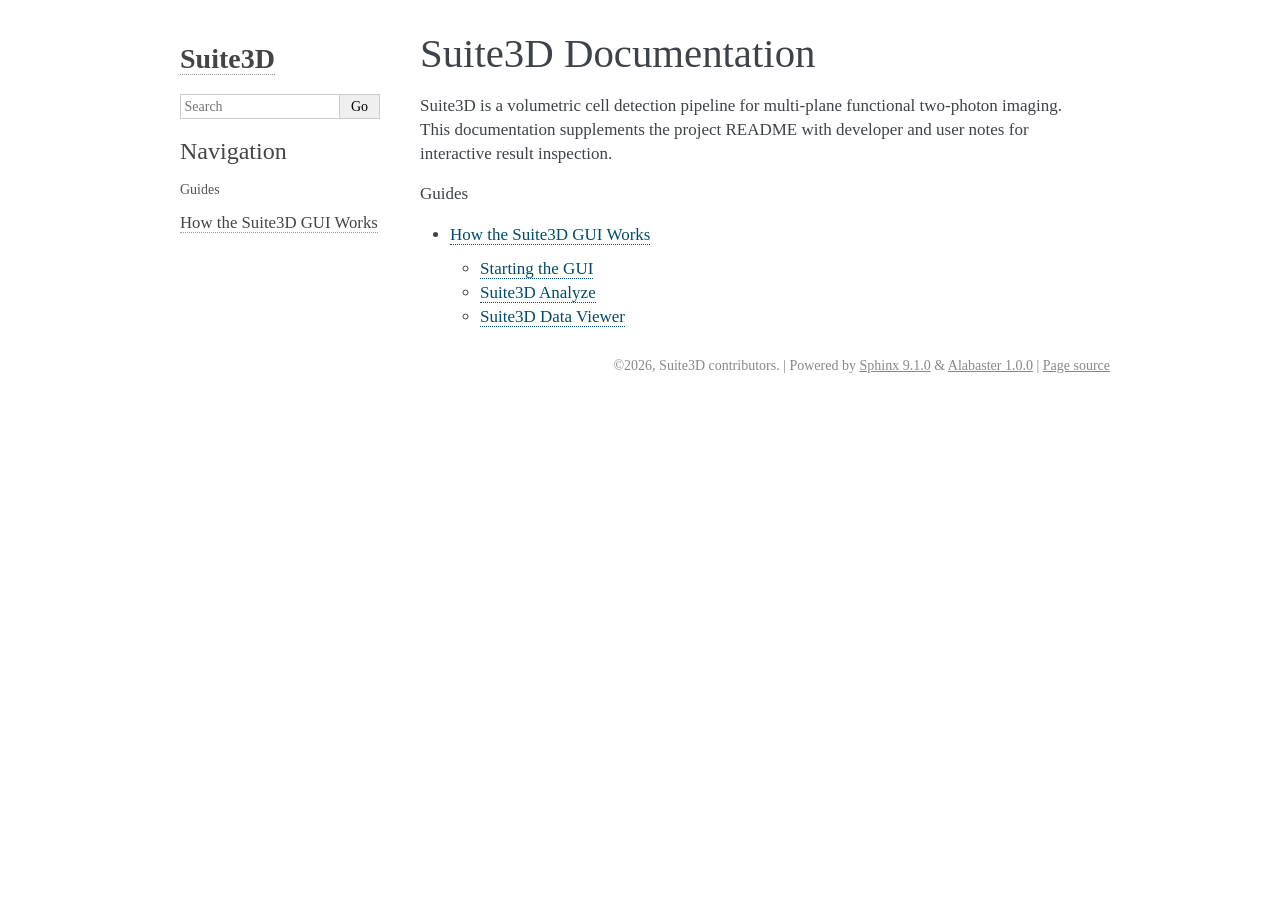
==== commit 2c4eaee0: "Apply viewer and documentation updates" ====
--- a/docs/_build/html/index.html
+++ b/docs/_build/html/index.html
@@ -9,29 +9,30 @@
     <link rel="stylesheet" type="text/css" href="_static/pygments.css?v=5ecbeea2" />
     <link rel="stylesheet" type="text/css" href="_static/basic.css?v=b08954a9" />
     <link rel="stylesheet" type="text/css" href="_static/alabaster.css?v=27fed22d" />
+    <link rel="stylesheet" type="text/css" href="_static/custom.css?v=1faa0861" />
     <script src="_static/documentation_options.js?v=5929fcd5"></script>
     <script src="_static/doctools.js?v=fd6eb6e6"></script>
     <script src="_static/sphinx_highlight.js?v=6ffebe34"></script>
     <link rel="index" title="Index" href="genindex.html" />
     <link rel="search" title="Search" href="search.html" />
     <link rel="next" title="How the Suite3D GUI Works" href="gui.html" />
+   
+  <link rel="stylesheet" href="_static/custom.css" type="text/css" />
+  
 
-  <link rel="stylesheet" href="_static/custom.css" type="text/css" />
-
-
-
-
+  
+  
 
   </head><body>
-
+  
 
     <div class="document">
       <div class="documentwrapper">
         <div class="bodywrapper">
-
+          
 
           <div class="body" role="main">
-
+            
   <section id="suite3d-documentation">
 <h1>Suite3D Documentation<a class="headerlink" href="#suite3d-documentation" title="Link to this heading">¶</a></h1>
 <p>Suite3D is a volumetric cell detection pipeline for multi-plane functional
@@ -42,16 +43,8 @@
 <ul>
 <li class="toctree-l1"><a class="reference internal" href="gui.html">How the Suite3D GUI Works</a><ul>
 <li class="toctree-l2"><a class="reference internal" href="gui.html#starting-the-gui">Starting the GUI</a></li>
-<li class="toctree-l2"><a class="reference internal" href="gui.html#main-objects">Main Objects</a></li>
-<li class="toctree-l2"><a class="reference internal" href="gui.html#layout-and-controls">Layout and Controls</a></li>
-<li class="toctree-l2"><a class="reference internal" href="gui.html#loading-a-suite3d-run">Loading a Suite3D Run</a></li>
-<li class="toctree-l2"><a class="reference internal" href="gui.html#image-display-and-roi-overlays">Image Display and ROI Overlays</a></li>
-<li class="toctree-l2"><a class="reference internal" href="gui.html#selection-navigation-and-zoom">Selection, Navigation, and Zoom</a></li>
-<li class="toctree-l2"><a class="reference internal" href="gui.html#curation-workflow">Curation Workflow</a></li>
-<li class="toctree-l2"><a class="reference internal" href="gui.html#trace-and-motion-views">Trace and Motion Views</a></li>
-<li class="toctree-l2"><a class="reference internal" href="gui.html#running-analysis-from-the-gui">Running Analysis from the GUI</a></li>
-<li class="toctree-l2"><a class="reference internal" href="gui.html#portable-html-viewer">Portable HTML Viewer</a></li>
-<li class="toctree-l2"><a class="reference internal" href="gui.html#file-expectations">File Expectations</a></li>
+<li class="toctree-l2"><a class="reference internal" href="gui.html#suite3d-analyze">Suite3D Analyze</a></li>
+<li class="toctree-l2"><a class="reference internal" href="gui.html#suite3d-data-viewer">Suite3D Data Viewer</a></li>
 </ul>
 </li>
 </ul>
@@ -60,7 +53,7 @@
 
 
           </div>
-
+          
         </div>
       </div>
       <div class="sphinxsidebar" role="navigation" aria-label="Main">
@@ -111,18 +104,18 @@
     </div>
     <div class="footer">
       &#169;2026, Suite3D contributors.
-
+      
       |
       Powered by <a href="https://www.sphinx-doc.org/">Sphinx 9.1.0</a>
       &amp; <a href="https://alabaster.readthedocs.io">Alabaster 1.0.0</a>
-
+      
       |
       <a href="_sources/index.rst.txt"
           rel="nofollow">Page source</a>
     </div>
 
+    
 
-
-
+    
   </body>
-</html>
+</html>
--- a/docs/_build/html/_static/pygments.css
+++ b/docs/_build/html/_static/pygments.css
@@ -81,4 +81,4 @@
 .highlight .vg { color: #000 } /* Name.Variable.Global */
 .highlight .vi { color: #000 } /* Name.Variable.Instance */
 .highlight .vm { color: #000 } /* Name.Variable.Magic */
-.highlight .il { color: #900 } /* Literal.Number.Integer.Long */
+.highlight .il { color: #900 } /* Literal.Number.Integer.Long */
--- a/docs/_build/html/_static/basic.css
+++ b/docs/_build/html/_static/basic.css
@@ -903,4 +903,4 @@
     #top-link {
         display: none;
     }
-}
+}
--- a/docs/_build/html/_static/alabaster.css
+++ b/docs/_build/html/_static/alabaster.css
@@ -560,7 +560,7 @@
         min-width: auto; /* fixes width on small screens, breaks .hll */
         padding: 0;
     }
-
+    
     .hll {
         /* "fixes" the breakage */
         width: max-content;
@@ -660,4 +660,4 @@
     top: 0;
     border: 0;
     right: 0;
-}
+}
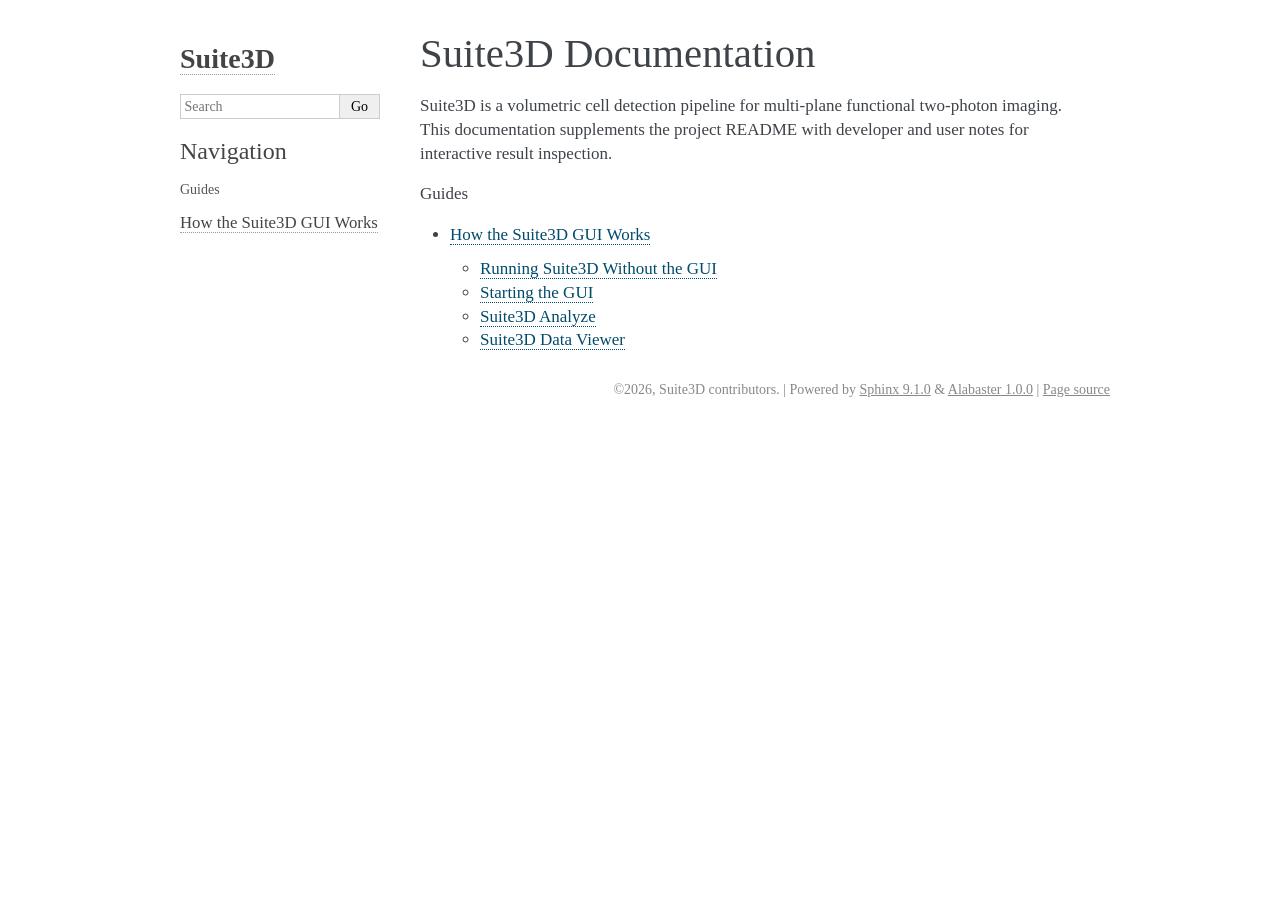
==== commit 743389a7: "Document non-GUI pipeline usage" ====
--- a/docs/_build/html/index.html
+++ b/docs/_build/html/index.html
@@ -9,7 +9,7 @@
     <link rel="stylesheet" type="text/css" href="_static/pygments.css?v=5ecbeea2" />
     <link rel="stylesheet" type="text/css" href="_static/basic.css?v=b08954a9" />
     <link rel="stylesheet" type="text/css" href="_static/alabaster.css?v=27fed22d" />
-    <link rel="stylesheet" type="text/css" href="_static/custom.css?v=1faa0861" />
+    <link rel="stylesheet" type="text/css" href="_static/custom.css?v=f5056de7" />
     <script src="_static/documentation_options.js?v=5929fcd5"></script>
     <script src="_static/doctools.js?v=fd6eb6e6"></script>
     <script src="_static/sphinx_highlight.js?v=6ffebe34"></script>
@@ -42,6 +42,7 @@
 <p class="caption" role="heading"><span class="caption-text">Guides</span></p>
 <ul>
 <li class="toctree-l1"><a class="reference internal" href="gui.html">How the Suite3D GUI Works</a><ul>
+<li class="toctree-l2"><a class="reference internal" href="gui.html#running-suite3d-without-the-gui">Running Suite3D Without the GUI</a></li>
 <li class="toctree-l2"><a class="reference internal" href="gui.html#starting-the-gui">Starting the GUI</a></li>
 <li class="toctree-l2"><a class="reference internal" href="gui.html#suite3d-analyze">Suite3D Analyze</a></li>
 <li class="toctree-l2"><a class="reference internal" href="gui.html#suite3d-data-viewer">Suite3D Data Viewer</a></li>
